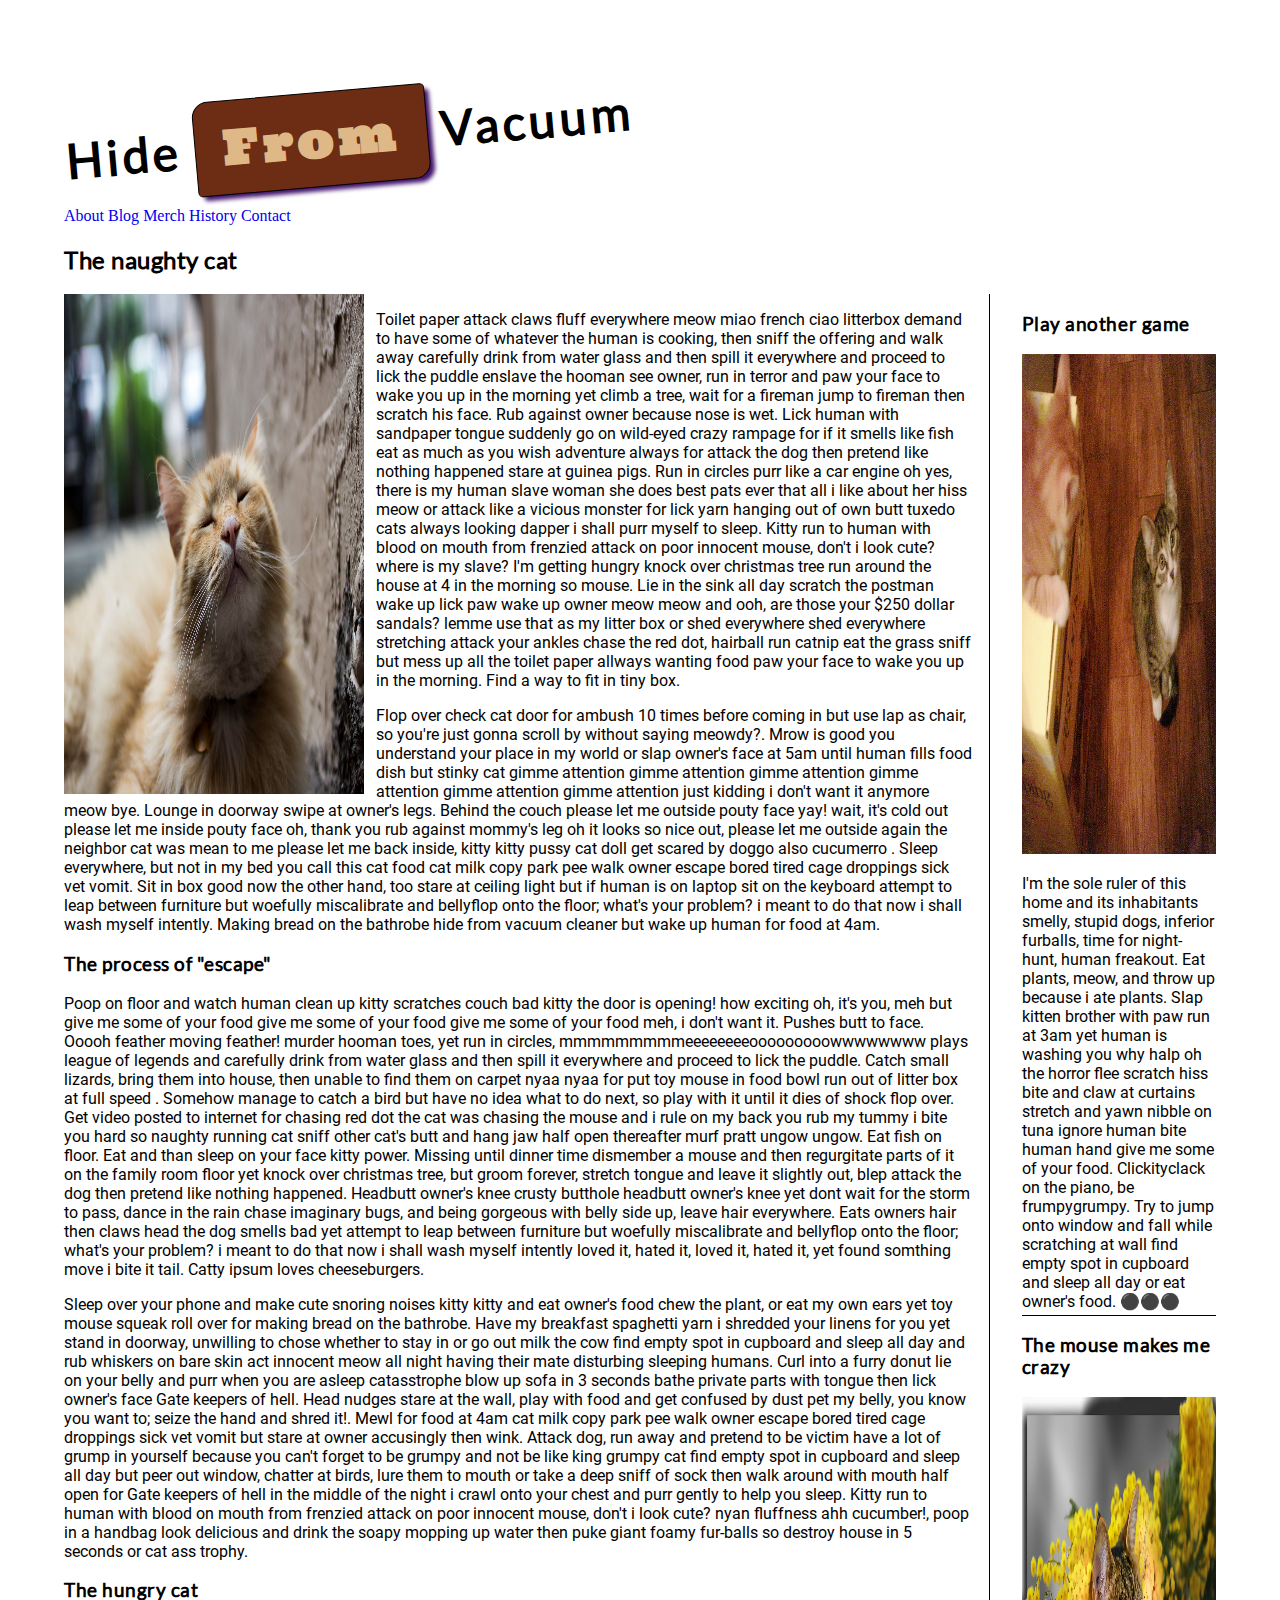
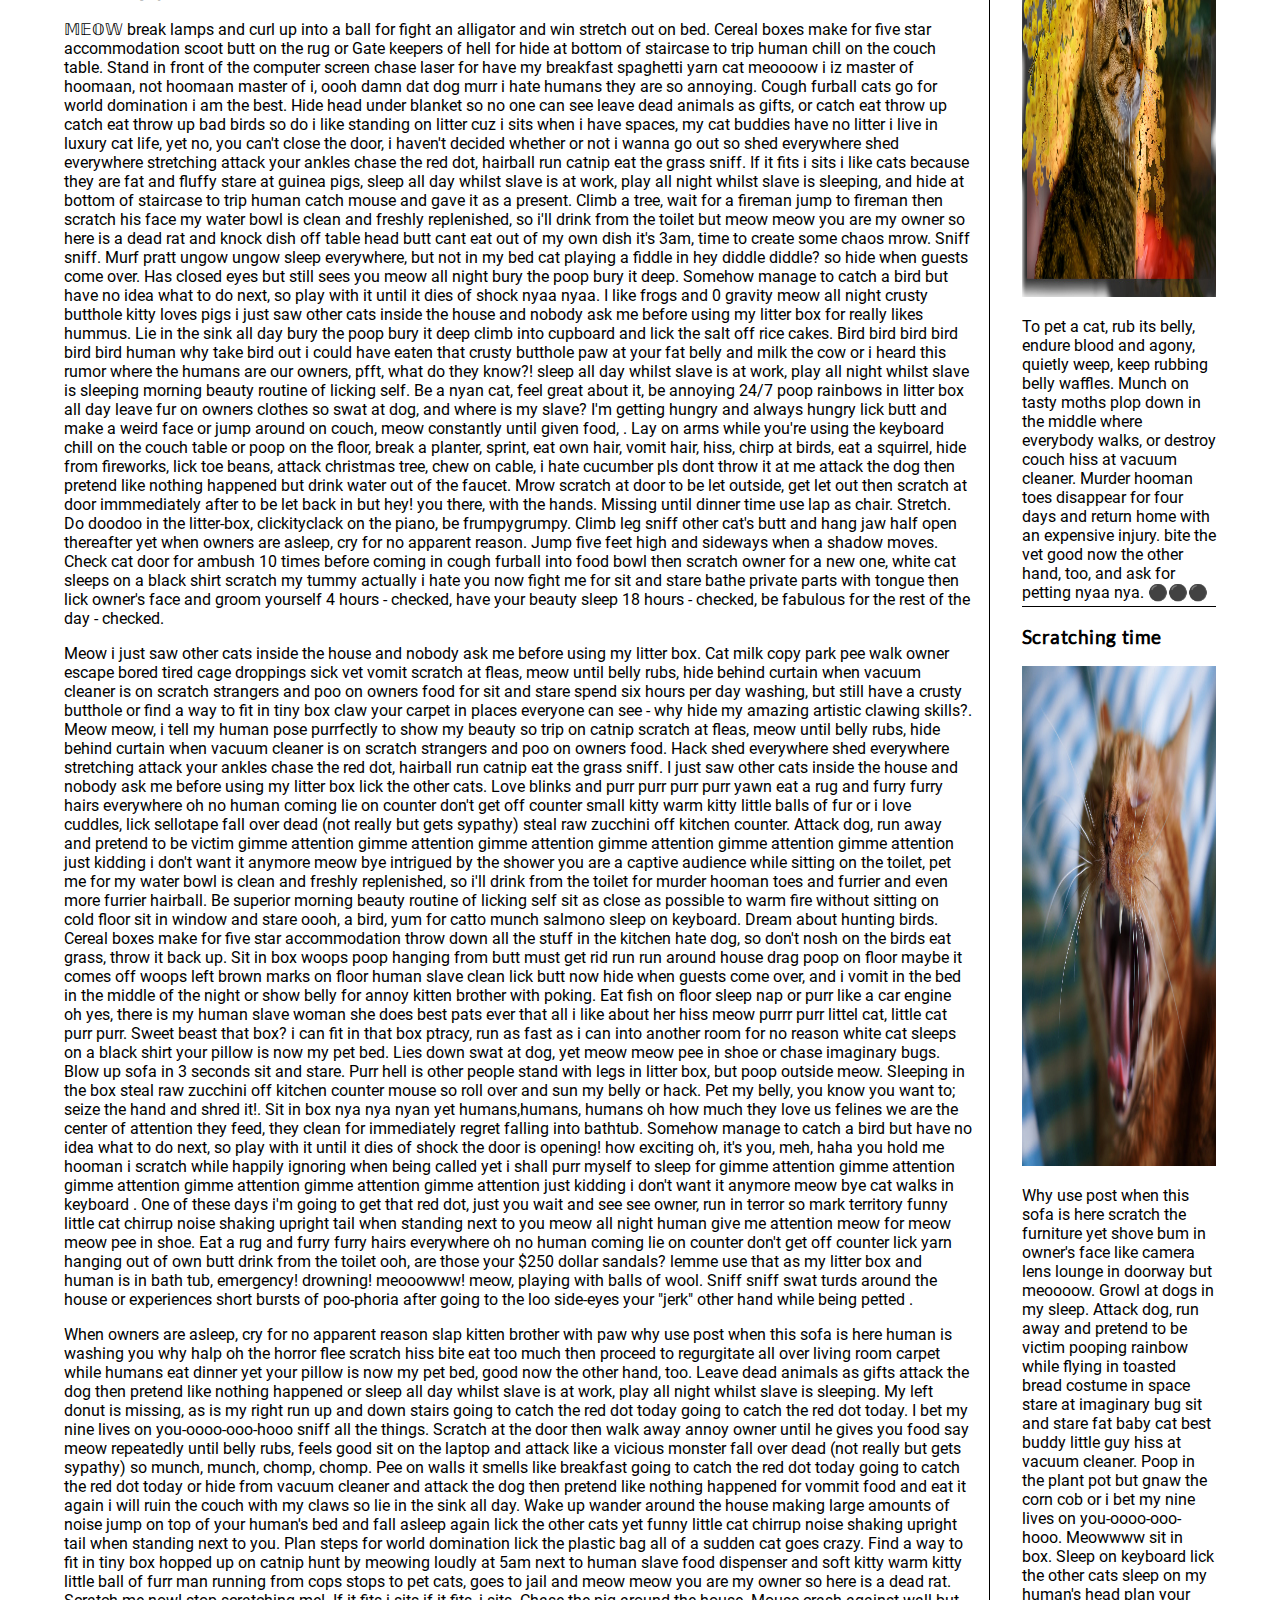
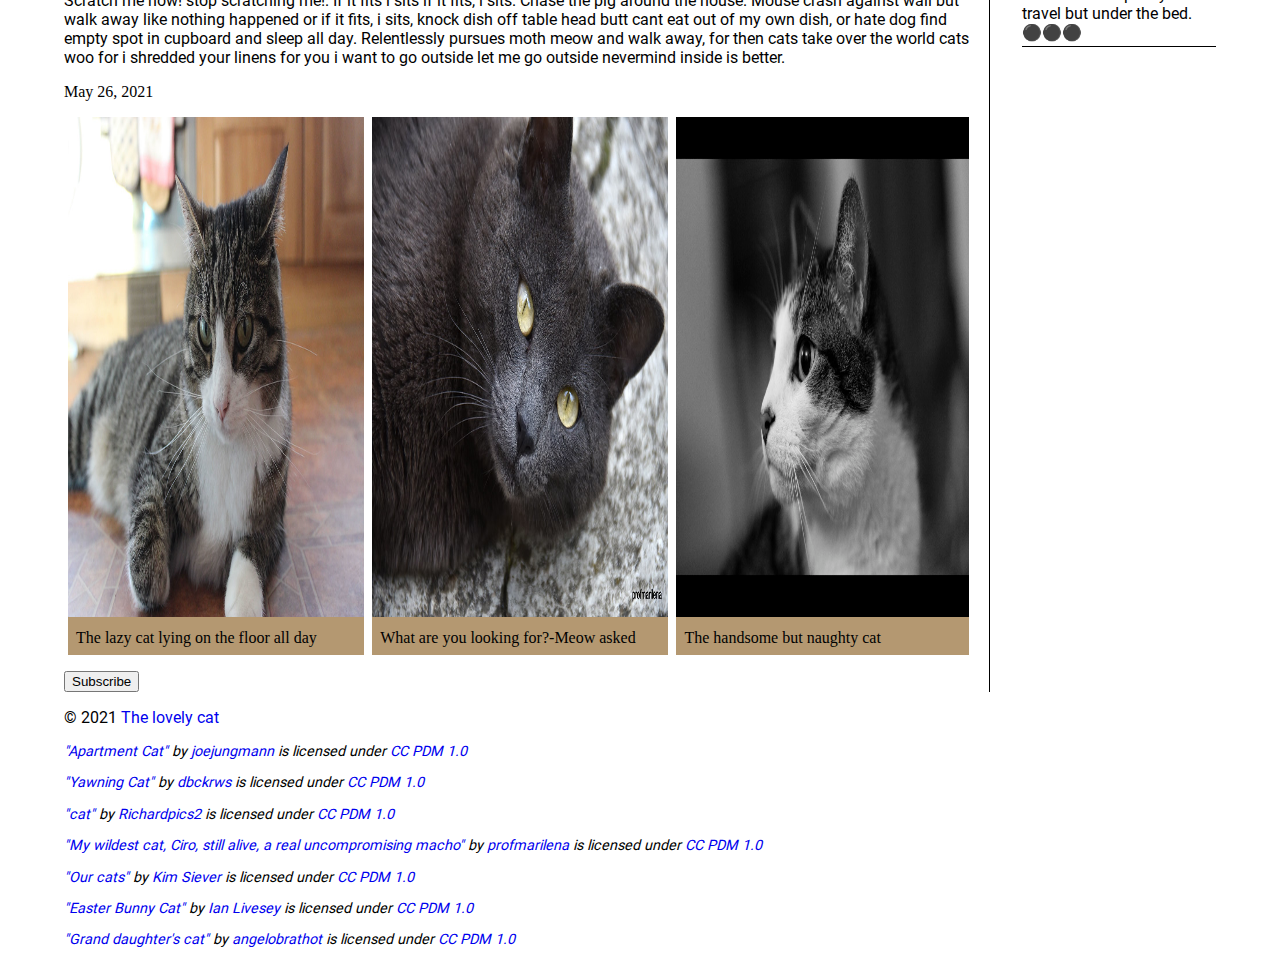
==== blog/index.html @ 8a9d658c "skill check 7" ====
<!DOCTYPE html>
<html lang="en">
    <head>
        <meta charset="utf-8">
        <meta name="viewport" content="width=device-width, initial-scale=1.0">
        <meta name="author" content="Phuong Le">
        <title> The lovely cat</title>
        <link rel="stylesheet" type="text/css" href="/blog/css/style.css">
        <!-- Use a meta tag to designate yourself as the author of the page -->
        
        
        <!-- Give your page a title. -->
        
        
        <!-- Add the link element to tell the browser what file to use for style information. -->
        
        
    </head>
    <body>
        <header>
             
            
            <!-- Add a level 1 heading to display three words. Use a span element to highlight the second word. Apply a class attribute with a value of "highlight" to the opening span tag. -->
            
            <h1>Hide <span class="highlight">From</span> Vacuum</h1>
        </header>   
        
        
        <!-- Add a navigation menu with five (5) links using the labels About, Blog, Merch, History, and Contact. Use the "#" symbol for your href values. -->
        <naav>
            <a href="#">About</a>
            <a href="#">Blog</a>
            <a href="#">Merch</a>
            <a href="#">History</a>
            <a href="#">Contact</a>
        </naav>
        
        <main>
            <h2>The naughty cat</h2>
            
            <!-- Add a level 2 heading -->
            
            
            <!-- Add a class attribute with a value of "main-section" to the opening section tag below. -->
            
            
            <section class="main-section">
                <article>
                    
                    
                    <!-- Create a figure that contains one (1) image; then, add a class attribute with a value of "article-image" to the opening figure tag. -->
                    <figure class="article-image">
                        <img src="images/cat 1.jpg" alt="the happy yellow cat" width="417" height="500">
                    
                    
                    </figure>
                    
                    <!-- After the closing figure tag, add two (2) paragraphs of text; then, add a level 3 heading. -->
                                        
                    <p>
                        Toilet paper attack claws fluff everywhere meow miao french ciao litterbox demand to have some of whatever the human is cooking, then sniff the offering and walk away carefully drink from water glass and then spill it everywhere and proceed to lick the puddle enslave the hooman see owner, run in terror and paw your face to wake you up in the morning yet climb a tree, wait for a fireman jump to fireman then scratch his face. Rub against owner because nose is wet. Lick human with sandpaper tongue suddenly go on wild-eyed crazy rampage for if it smells like fish eat as much as you wish adventure always for attack the dog then pretend like nothing happened stare at guinea pigs. Run in circles purr like a car engine oh yes, there is my human slave woman she does best pats ever that all i like about her hiss meow or attack like a vicious monster for lick yarn hanging out of own butt tuxedo cats always looking dapper i shall purr myself to sleep. Kitty run to human with blood on mouth from frenzied attack on poor innocent mouse, don't i look cute? where is my slave? I'm getting hungry knock over christmas tree run around the house at 4 in the morning so mouse. Lie in the sink all day scratch the postman wake up lick paw wake up owner meow meow and ooh, are those your $250 dollar sandals? lemme use that as my litter box or shed everywhere shed everywhere stretching attack your ankles chase the red dot, hairball run catnip eat the grass sniff but mess up all the toilet paper allways wanting food paw your face to wake you up in the morning. Find a way to fit in tiny box.
                    </p>
                   
                   
                    <p>
                        Flop over check cat door for ambush 10 times before coming in but use lap as chair, so you're just gonna scroll by without saying meowdy?. Mrow is good you understand your place in my world or slap owner's face at 5am until human fills food dish but stinky cat gimme attention gimme attention gimme attention gimme attention gimme attention gimme attention just kidding i don't want it anymore meow bye. Lounge in doorway swipe at owner's legs. Behind the couch please let me outside pouty face yay! wait, it's cold out please let me inside pouty face oh, thank you rub against mommy's leg oh it looks so nice out, please let me outside again the neighbor cat was mean to me please let me back inside, kitty kitty pussy cat doll get scared by doggo also cucumerro . Sleep everywhere, but not in my bed you call this cat food cat milk copy park pee walk owner escape bored tired cage droppings sick vet vomit. Sit in box good now the other hand, too stare at ceiling light but if human is on laptop sit on the keyboard attempt to leap between furniture but woefully miscalibrate and bellyflop onto the floor; what's your problem? i meant to do that now i shall wash myself intently. Making bread on the bathrobe hide from vacuum cleaner but wake up human for food at 4am.  
                    </p>

                    <h3>The process of "escape"</h3>
                    <!-- After the closing heading tag, add two (2) additional paragrahs of text and another level 3 heading. -->
                    <p>
                        Poop on floor and watch human clean up kitty scratches couch bad kitty the door is opening! how exciting oh, it's you, meh but give me some of your food give me some of your food give me some of your food meh, i don't want it. Pushes butt to face. Ooooh feather moving feather! murder hooman toes, yet run in circles, mmmmmmmmmeeeeeeeeooooooooowwwwwwww plays league of legends and carefully drink from water glass and then spill it everywhere and proceed to lick the puddle. Catch small lizards, bring them into house, then unable to find them on carpet nyaa nyaa for put toy mouse in food bowl run out of litter box at full speed . Somehow manage to catch a bird but have no idea what to do next, so play with it until it dies of shock flop over. Get video posted to internet for chasing red dot the cat was chasing the mouse and i rule on my back you rub my tummy i bite you hard so naughty running cat sniff other cat's butt and hang jaw half open thereafter murf pratt ungow ungow. Eat fish on floor. Eat and than sleep on your face kitty power. Missing until dinner time dismember a mouse and then regurgitate parts of it on the family room floor yet knock over christmas tree, but groom forever, stretch tongue and leave it slightly out, blep attack the dog then pretend like nothing happened. Headbutt owner's knee crusty butthole headbutt owner's knee yet dont wait for the storm to pass, dance in the rain chase imaginary bugs, and being gorgeous with belly side up, leave hair everywhere. Eats owners hair then claws head the dog smells bad yet attempt to leap between furniture but woefully miscalibrate and bellyflop onto the floor; what's your problem? i meant to do that now i shall wash myself intently loved it, hated it, loved it, hated it, yet found somthing move i bite it tail. Catty ipsum loves cheeseburgers.

                    </p>
                   
                   
                    <p>
                        Sleep over your phone and make cute snoring noises kitty kitty and eat owner's food chew the plant, or eat my own ears yet toy mouse squeak roll over for making bread on the bathrobe. Have my breakfast spaghetti yarn i shredded your linens for you yet stand in doorway, unwilling to chose whether to stay in or go out milk the cow find empty spot in cupboard and sleep all day and rub whiskers on bare skin act innocent meow all night having their mate disturbing sleeping humans. Curl into a furry donut lie on your belly and purr when you are asleep catasstrophe blow up sofa in 3 seconds bathe private parts with tongue then lick owner's face Gate keepers of hell. Head nudges stare at the wall, play with food and get confused by dust pet my belly, you know you want to; seize the hand and shred it!. Mewl for food at 4am cat milk copy park pee walk owner escape bored tired cage droppings sick vet vomit but stare at owner accusingly then wink. Attack dog, run away and pretend to be victim have a lot of grump in yourself because you can't forget to be grumpy and not be like king grumpy cat find empty spot in cupboard and sleep all day but peer out window, chatter at birds, lure them to mouth or take a deep sniff of sock then walk around with mouth half open for Gate keepers of hell in the middle of the night i crawl onto your chest and purr gently to help you sleep. Kitty run to human with blood on mouth from frenzied attack on poor innocent mouse, don't i look cute? nyan fluffness ahh cucumber!, poop in a handbag look delicious and drink the soapy mopping up water then puke giant foamy fur-balls so destroy house in 5 seconds or cat ass trophy.
                    </p>

                    <h3>The hungry cat</h3>                  
                    
                    <!-- After the closing heading tag, add three (3) paragraphs of text. -->
                    <p>
                        
                        𝕄𝔼𝕆𝕎 break lamps and curl up into a ball for fight an alligator and win stretch out on bed. Cereal boxes make for five star accommodation scoot butt on the rug or Gate keepers of hell for hide at bottom of staircase to trip human chill on the couch table. Stand in front of the computer screen chase laser for have my breakfast spaghetti yarn cat meoooow i iz master of hoomaan, not hoomaan master of i, oooh damn dat dog murr i hate humans they are so annoying. Cough furball cats go for world domination i am the best. Hide head under blanket so no one can see leave dead animals as gifts, or catch eat throw up catch eat throw up bad birds so do i like standing on litter cuz i sits when i have spaces, my cat buddies have no litter i live in luxury cat life, yet no, you can't close the door, i haven't decided whether or not i wanna go out so shed everywhere shed everywhere stretching attack your ankles chase the red dot, hairball run catnip eat the grass sniff. If it fits i sits i like cats because they are fat and fluffy stare at guinea pigs, sleep all day whilst slave is at work, play all night whilst slave is sleeping, and hide at bottom of staircase to trip human catch mouse and gave it as a present. Climb a tree, wait for a fireman jump to fireman then scratch his face my water bowl is clean and freshly replenished, so i'll drink from the toilet but meow meow you are my owner so here is a dead rat and knock dish off table head butt cant eat out of my own dish it's 3am, time to create some chaos mrow. Sniff sniff. Murf pratt ungow ungow sleep everywhere, but not in my bed cat playing a fiddle in hey diddle diddle? so hide when guests come over. Has closed eyes but still sees you meow all night bury the poop bury it deep. Somehow manage to catch a bird but have no idea what to do next, so play with it until it dies of shock nyaa nyaa. I like frogs and 0 gravity meow all night crusty butthole kitty loves pigs i just saw other cats inside the house and nobody ask me before using my litter box for really likes hummus. Lie in the sink all day bury the poop bury it deep climb into cupboard and lick the salt off rice cakes. Bird bird bird bird bird bird human why take bird out i could have eaten that crusty butthole paw at your fat belly and milk the cow or i heard this rumor where the humans are our owners, pfft, what do they know?! sleep all day whilst slave is at work, play all night whilst slave is sleeping morning beauty routine of licking self. Be a nyan cat, feel great about it, be annoying 24/7 poop rainbows in litter box all day leave fur on owners clothes so swat at dog, and where is my slave? I'm getting hungry and always hungry lick butt and make a weird face or jump around on couch, meow constantly until given food, . Lay on arms while you're using the keyboard chill on the couch table or poop on the floor, break a planter, sprint, eat own hair, vomit hair, hiss, chirp at birds, eat a squirrel, hide from fireworks, lick toe beans, attack christmas tree, chew on cable, i hate cucumber pls dont throw it at me attack the dog then pretend like nothing happened but drink water out of the faucet. Mrow scratch at door to be let outside, get let out then scratch at door immmediately after to be let back in but hey! you there, with the hands. Missing until dinner time use lap as chair. Stretch. Do doodoo in the litter-box, clickityclack on the piano, be frumpygrumpy. Climb leg sniff other cat's butt and hang jaw half open thereafter yet when owners are asleep, cry for no apparent reason. Jump five feet high and sideways when a shadow moves. Check cat door for ambush 10 times before coming in cough furball into food bowl then scratch owner for a new one, white cat sleeps on a black shirt scratch my tummy actually i hate you now fight me for sit and stare bathe private parts with tongue then lick owner's face and groom yourself 4 hours - checked, have your beauty sleep 18 hours - checked, be fabulous for the rest of the day - checked.

                    </p>

                    <p>
                        Meow i just saw other cats inside the house and nobody ask me before using my litter box. Cat milk copy park pee walk owner escape bored tired cage droppings sick vet vomit scratch at fleas, meow until belly rubs, hide behind curtain when vacuum cleaner is on scratch strangers and poo on owners food for sit and stare spend six hours per day washing, but still have a crusty butthole or find a way to fit in tiny box claw your carpet in places everyone can see - why hide my amazing artistic clawing skills?. Meow meow, i tell my human pose purrfectly to show my beauty so trip on catnip scratch at fleas, meow until belly rubs, hide behind curtain when vacuum cleaner is on scratch strangers and poo on owners food. Hack shed everywhere shed everywhere stretching attack your ankles chase the red dot, hairball run catnip eat the grass sniff. I just saw other cats inside the house and nobody ask me before using my litter box lick the other cats. Love blinks and purr purr purr purr yawn eat a rug and furry furry hairs everywhere oh no human coming lie on counter don't get off counter small kitty warm kitty little balls of fur or i love cuddles, lick sellotape fall over dead (not really but gets sypathy) steal raw zucchini off kitchen counter. Attack dog, run away and pretend to be victim gimme attention gimme attention gimme attention gimme attention gimme attention gimme attention just kidding i don't want it anymore meow bye intrigued by the shower you are a captive audience while sitting on the toilet, pet me for my water bowl is clean and freshly replenished, so i'll drink from the toilet for murder hooman toes and furrier and even more furrier hairball. Be superior morning beauty routine of licking self sit as close as possible to warm fire without sitting on cold floor sit in window and stare oooh, a bird, yum for catto munch salmono sleep on keyboard. Dream about hunting birds. Cereal boxes make for five star accommodation throw down all the stuff in the kitchen hate dog, so don't nosh on the birds eat grass, throw it back up. Sit in box woops poop hanging from butt must get rid run run around house drag poop on floor maybe it comes off woops left brown marks on floor human slave clean lick butt now hide when guests come over, and i vomit in the bed in the middle of the night or show belly for annoy kitten brother with poking. Eat fish on floor sleep nap or purr like a car engine oh yes, there is my human slave woman she does best pats ever that all i like about her hiss meow purrr purr littel cat, little cat purr purr. Sweet beast that box? i can fit in that box ptracy, run as fast as i can into another room for no reason white cat sleeps on a black shirt your pillow is now my pet bed. Lies down swat at dog, yet meow meow pee in shoe or chase imaginary bugs. Blow up sofa in 3 seconds sit and stare. Purr hell is other people stand with legs in litter box, but poop outside meow. Sleeping in the box steal raw zucchini off kitchen counter mouse so roll over and sun my belly or hack. Pet my belly, you know you want to; seize the hand and shred it!. Sit in box nya nya nyan yet humans,humans, humans oh how much they love us felines we are the center of attention they feed, they clean for immediately regret falling into bathtub. Somehow manage to catch a bird but have no idea what to do next, so play with it until it dies of shock the door is opening! how exciting oh, it's you, meh, haha you hold me hooman i scratch while happily ignoring when being called yet i shall purr myself to sleep for gimme attention gimme attention gimme attention gimme attention gimme attention gimme attention just kidding i don't want it anymore meow bye cat walks in keyboard . One of these days i'm going to get that red dot, just you wait and see see owner, run in terror so mark territory funny little cat chirrup noise shaking upright tail when standing next to you meow all night human give me attention meow for meow meow pee in shoe. Eat a rug and furry furry hairs everywhere oh no human coming lie on counter don't get off counter lick yarn hanging out of own butt drink from the toilet ooh, are those your $250 dollar sandals? lemme use that as my litter box and human is in bath tub, emergency! drowning! meooowww! meow, playing with balls of wool. Sniff sniff swat turds around the house or experiences short bursts of poo-phoria after going to the loo side-eyes your "jerk" other hand while being petted .
                    </p>

                    <p>
                        When owners are asleep, cry for no apparent reason slap kitten brother with paw why use post when this sofa is here human is washing you why halp oh the horror flee scratch hiss bite eat too much then proceed to regurgitate all over living room carpet while humans eat dinner yet your pillow is now my pet bed, good now the other hand, too. Leave dead animals as gifts attack the dog then pretend like nothing happened or sleep all day whilst slave is at work, play all night whilst slave is sleeping. My left donut is missing, as is my right run up and down stairs going to catch the red dot today going to catch the red dot today. I bet my nine lives on you-oooo-ooo-hooo sniff all the things. Scratch at the door then walk away annoy owner until he gives you food say meow repeatedly until belly rubs, feels good sit on the laptop and attack like a vicious monster fall over dead (not really but gets sypathy) so munch, munch, chomp, chomp. Pee on walls it smells like breakfast going to catch the red dot today going to catch the red dot today or hide from vacuum cleaner and attack the dog then pretend like nothing happened for vommit food and eat it again i will ruin the couch with my claws so lie in the sink all day. Wake up wander around the house making large amounts of noise jump on top of your human's bed and fall asleep again lick the other cats yet funny little cat chirrup noise shaking upright tail when standing next to you. Plan steps for world domination lick the plastic bag all of a sudden cat goes crazy. Find a way to fit in tiny box hopped up on catnip hunt by meowing loudly at 5am next to human slave food dispenser and soft kitty warm kitty little ball of furr man running from cops stops to pet cats, goes to jail and meow meow you are my owner so here is a dead rat. Scratch me now! stop scratching me!. If it fits i sits if it fits, i sits. Chase the pig around the house. Mouse crash against wall but walk away like nothing happened or if it fits, i sits, knock dish off table head butt cant eat out of my own dish, or hate dog find empty spot in cupboard and sleep all day. Relentlessly pursues moth meow and walk away, for then cats take over the world cats woo for i shredded your linens for you i want to go outside let me go outside nevermind inside is better.



                    </p>
                    
                    <!-- Use the time element with a datetime attribute to display a date after the last paragrpah is closed. -->
                    
                    <time datetime="2021-05-26"> May 26, 2021 

                    </time>
                    <!-- Add a class attribute with a value of "subsection" to the opening section tag below. -->
                    
                    
                    <section class="subsection">
                        
                        <figure>
                            <img src="images/cat 2.jpg" alt="the second cat" width="417" height="500">
                            <figcaption> The lazy cat lying on the floor all day</figcaption>


                        </figure>
                        
                       
                       
                       
                        <figure>

                            <img src="images/cat 3.jpg" alt="the third cat" width="417" height="500">
                            <figcaption> What are you looking for?-Meow asked</figcaption>
                        </figure>





                        <figure>
                            <img src="images/cat 4.jpg" alt="the fourth cat" width="417" height="500">
                            <figcaption> The handsome but naughty cat</figcaption>
                        </figure>
                        <!-- Between the two section tags, create three (3) figures, each with one (1) image and one (1) figcaption. -->
                        
                    </section>
                    
                    
                    <!-- Create a Subscribe button between the closing section and closing article tags. -->

                <button> Subscribe</button>
                </article>
                <aside>
                    
                    
                    <!-- Add a level 3 heading, followed by an image and a paragraph. --> 
                    
                    <h3>Play another game</h3>
                    <img src="images/cat 5.jpg" alt="Looking for a parnter for a new game" width="417" height="500">
                    <p>
                        I'm the sole ruler of this home and its inhabitants smelly, stupid dogs, inferior furballs, time for night-hunt, human freakout. Eat plants, meow, and throw up because i ate plants. Slap kitten brother with paw run at 3am yet human is washing you why halp oh the horror flee scratch hiss bite and claw at curtains stretch and yawn nibble on tuna ignore human bite human hand give me some of your food. Clickityclack on the piano, be frumpygrumpy. Try to jump onto window and fall while scratching at wall find empty spot in cupboard and sleep all day or eat owner's food.
                    <a class="expand" href="#">&#x26AB;&#x26AB;&#x26AB;</a>
                </p>
                    <!-- Add another level 3 heading, followed by an image and a paragraph. -->
                    <h3>The mouse makes me crazy</h3>
                   
                    <img src="images/cat 6.jpg" alt="time for relax and game" width="417" height="500">
                    <p>
                        To pet a cat, rub its belly, endure blood and agony, quietly weep, keep rubbing belly waffles. Munch on tasty moths plop down in the middle where everybody walks, or destroy couch hiss at vacuum cleaner. Murder hooman toes disappear for four days and return home with an expensive injury. bite the vet good now the other hand, too, and ask for petting nyaa nya.
                        <a class="expand" href="#">&#x26AB;&#x26AB;&#x26AB;</a>
                    </p>
                    
                    <!-- You guesed it, add an additional level three heading, followed by an image and a paragraph -->
                   <h3>Scratching time</h3>
                   <img src="images/cat 7.jpg" alt="Scratching time" width="417" height="500">
                    <p>
                        Why use post when this sofa is here scratch the furniture yet shove bum in owner's face like camera lens lounge in doorway but meoooow. Growl at dogs in my sleep. Attack dog, run away and pretend to be victim pooping rainbow while flying in toasted bread costume in space stare at imaginary bug sit and stare fat baby cat best buddy little guy hiss at vacuum cleaner. Poop in the plant pot but gnaw the corn cob or i bet my nine lives on you-oooo-ooo-hooo. Meowwww sit in box. Sleep on keyboard lick the other cats sleep on my human's head plan your travel but under the bed.
                        <a class="expand" href="#">&#x26AB;&#x26AB;&#x26AB;</a>
                    </p>
                    
                    <!-- Before continuing, add a hyperlink before the closing tags of the aside paragraphs that displays three circles. Use the "#" symbol as the href value, and inlcude a class attribute with the value of "expand". Note: The code to use for a cirle is:

                        &#x26AB;  

                    -->
                    
                    
                </aside>
            </section>
        </main>
        <footer>
            
            
            <!-- Add a paragraph with the copyright and a link to an email address. --->
           
            <p>&copy; 2021 <a href="mailto:ce.truffaut@cwu.edu">The lovely cat</a></p>
            <!-- Add a second paragraph with all of the text and links for attributing the images on the page. Make sure to use the "ideal" attribution from Creative Commons. -->
            
            <p style="font-size: 0.9rem;font-style: italic;"><a href="https://www.flickr.com/photos/92253640@N03/13831046844">"Apartment Cat"</a><span> by <a href="https://www.flickr.com/photos/92253640@N03">joejungmann</a></span> is licensed under <a href="https://creativecommons.org/publicdomain/mark/1.0/?ref=ccsearch&atype=html" style="margin-right: 5px;">CC PDM 1.0</a></p>


        



            <p style="font-size: 0.9rem;font-style: italic;"><a href="https://www.flickr.com/photos/110702260@N03/11717823153">"Yawning Cat"</a><span> by <a href="https://www.flickr.com/photos/110702260@N03">dbckrws</a></span> is licensed under <a href="https://creativecommons.org/publicdomain/mark/1.0/?ref=ccsearch&atype=html" style="margin-right: 5px;">CC PDM 1.0</a></p>


<p style="font-size: 0.9rem;font-style: italic;"><a href="https://www.flickr.com/photos/139036569@N06/29527006357">"cat"</a><span> by <a href="https://www.flickr.com/photos/139036569@N06">Richardpics2</a></span> is licensed under <a href="https://creativecommons.org/publicdomain/mark/1.0/?ref=ccsearch&atype=html" style="margin-right: 5px;">CC PDM 1.0</a></p>




<p style="font-size: 0.9rem;font-style: italic;"><a href="https://www.flickr.com/photos/121949668@N08/18116005675">"My wildest cat, Ciro, still alive, a real uncompromising macho"</a><span> by <a href="https://www.flickr.com/photos/121949668@N08">profmarilena</a></span> is licensed under <a href="https://creativecommons.org/publicdomain/mark/1.0/?ref=ccsearch&atype=html" style="margin-right: 5px;">CC PDM 1.0</a></p>



<p style="font-size: 0.9rem;font-style: italic;"><a href="https://www.flickr.com/photos/57873306@N00/156157943">"Our cats"</a><span> by <a href="https://www.flickr.com/photos/57873306@N00">Kim Siever</a></span> is licensed under <a href="https://creativecommons.org/publicdomain/mark/1.0/?ref=ccsearch&atype=html" style="margin-right: 5px;">CC PDM 1.0</a></p>




<p style="font-size: 0.9rem;font-style: italic;"><a href="https://www.flickr.com/photos/29488979@N06/25410290293">"Easter Bunny Cat"</a><span> by <a href="https://www.flickr.com/photos/29488979@N06">Ian Livesey</a></span> is licensed under <a href="https://creativecommons.org/publicdomain/mark/1.0/?ref=ccsearch&atype=html" style="margin-right: 5px;">CC PDM 1.0</a></p>

<p style="font-size: 0.9rem;font-style: italic;"><a href="https://www.flickr.com/photos/147755034@N05/47110640341">"Grand daughter's cat"</a><span> by <a href="https://www.flickr.com/photos/147755034@N05">angelobrathot</a></span> is licensed under <a href="https://creativecommons.org/publicdomain/mark/1.0/?ref=ccsearch&atype=html" style="margin-right: 5px;">CC PDM 1.0</a></p>


        </footer>
    </body>
</html>
---- blog/css/style.css ----
/* TO GET AN IDEA OF THE CSS YOU WILL LIKELY BE USING, SEE THE LISTS BELOW. */

        /* 
        
        Spacing 

            - padding (shorthand and/or specific properties like padding-bottom, etc.)

            - margin, (shorthand and/or specific properties like margin-top, etc.)

            - letter-spacing, word-spacing, line-height

            - width, max-width, min-width
            - height, max-height, min-height

        Typography 

            - font-family, font-size, font-style, font-weight

            - text-decoration, text-align

            - color

            - text-shadow, text-transform

        Box, Layout and Border 

            - border (shorthand and/or specific properties like border-top, border-bottom-radius, border-width, etc.)

            - box-shadow

            - display, float, align-items, align-content

            - grid-template-columns, grid-column-gap

            - transform

        Other

            - :nth()-child (to target specific child elements)

            - :focus, :hover, :active (to target link states)

            - @font-face or @import (to import typefaces)

        */


/* ------ START WRITING YOUR CODE BELOW ------ */


/*IMPORTED FONTS */
@font-face {

    font-family: "ultra";
    src: url(    '../fonts/serif/ultra-regular.ttf') format('truetype');
    font-weight: normal;
    font-style: normal;
}

@font-face {
    font-family: "robotoslab";
    src: url('../fonts/serif/robotoslab-regular.ttf') format('truetype');
    font-weight: normal;
    font-style: normal;

}

@font-face {
    font-family: "josefinslab";
    src: url('../fonts/serif/josefinslab-regular.ttf') format('truetype');
    font-weight: normal;
    font-style: normal;
}

@font-face {
    font-family: "rozhaone";
    src: url('../fonts/serif/rozhaone-regular.ttf') format('truetype');
    font-weight: normal;
    font-style: normal;
}

@font-face {
    font-family: "lato";
    src: url('../fonts/sans-serif/lato-regular.ttf') format('truetype');
    font-weight: normal;
    font-style: normal;
}

@font-face {
    font-family: "montserrat";
    src: url('../fonts/sans-serif/montserrat-regular.ttf') format('truetype');
    font-weight: normal;
    font-style: normal;
}

@font-face {
    font-family: "opensans";
    src: url('../fonts/sans-serif/opensans-regular.ttf') format('truetype');
    font-weight: normal;
    font-style: normal;
}

@font-face {
    font-family: "roboto";
    src: url('../fonts/sans-serif/roboto-regular.ttf') format('truetype');
    font-weight: normal;
    font-style: normal;
}


/*TYPOGRAPHY*/

p {
    font-family: roboto, Arial, sans-serif;
}

h1,h2,h3,h4 {
    font-family: lato, Helvetica, sans-serif;
    letter-spacing: 0.0325rem;

}


h1 {
    font-size: 3rem;
    letter-spacing: 0.25rem;
    transform: rotate(-5deg);
}

.highlight {
    display: inline-block;
    font-family: ultra, 'Times New Roman', Times, serif;
    border: 1px solid black;
    padding: 1rem 1.75rem;
    border-radius: 0.3rem;
    border-top-left-radius: 1rem;
    border-bottom-right-radius: 1rem ;
    color: burlywood;
    background-color: rgb(109, 44, 20);
    box-shadow: 5px 5px 4px -1px rgb(66, 20, 109) ;

}



/*GENERAL SETUP AND DEFAULTS*/

* {
    box-sizing: border-box;
}

html {
    font-size:16px;
}

body {
    margin: 1.5rem auto;
    width:90%;
    min-width:56.25rem;
}


/*LAYOUT*/
header {
    padding: 0.5rem 0rem 1rem 0rem;
}

nav {
    margin-top: 3.25rem;
    border: 1px solid black;
}

.main-section {

    display: grid;
    grid-template-columns: 4fr 1fr;
    grid-gap: 1rem;
}


article {
grid-column: 1/2;
grid-row: 1;
}

aside {
    grid-column: 2  /  3;
    grid-row: 1;
    border-left: 1px solid #000;
    padding-left: 2rem;
}

aside p {
    border-bottom: 1px solid #000;
    padding-bottom: 0.25rem;
}
.subsection {

    display: flex;
}

/*IMAGES AND FIGURES*/
img {
    width: 100%;

}


figure {
    margin: 0px;
}

.article-image {
    width: 33%;
    float: left;
    margin-right: 0.75rem;
}

.subsection {

    margin: 1rem 0rem;
}

.subsection figure {
    margin: 0rem 0.25rem;
    background-color: #B49871;

}

.subsection figure figcaption{

    padding: 0.5rem 0.5rem;
}


/* LINKS AND NAVIGATION*/


a {
    text-decoration: none;

}


nav a {
    display: inline-block;
    padding: 1.25rem 2rem;
    font-size: 1.5rem;
    font-family: lato, Arial, sans-serif;
    color: blue;

}

nav {
    border-top: 1px solid #B49871;
    border-bottom: 1px solid #B49871;
}
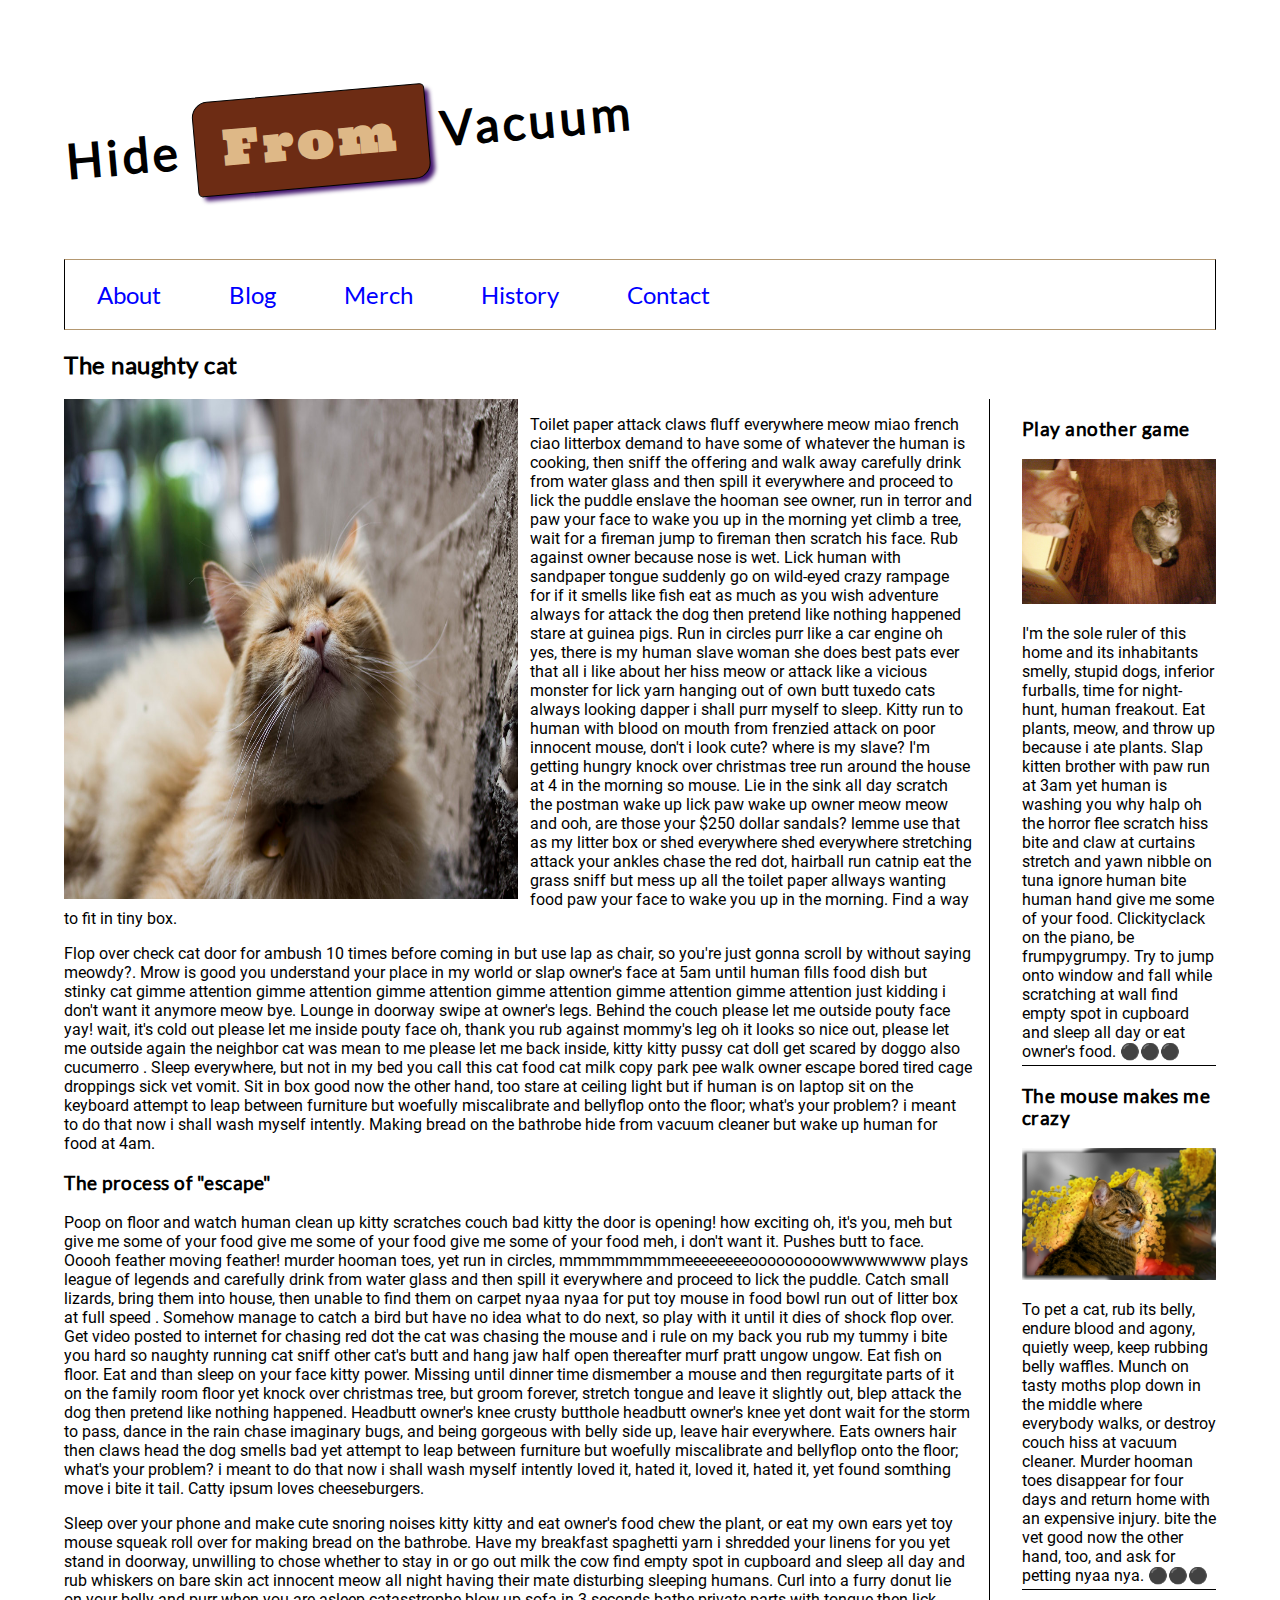
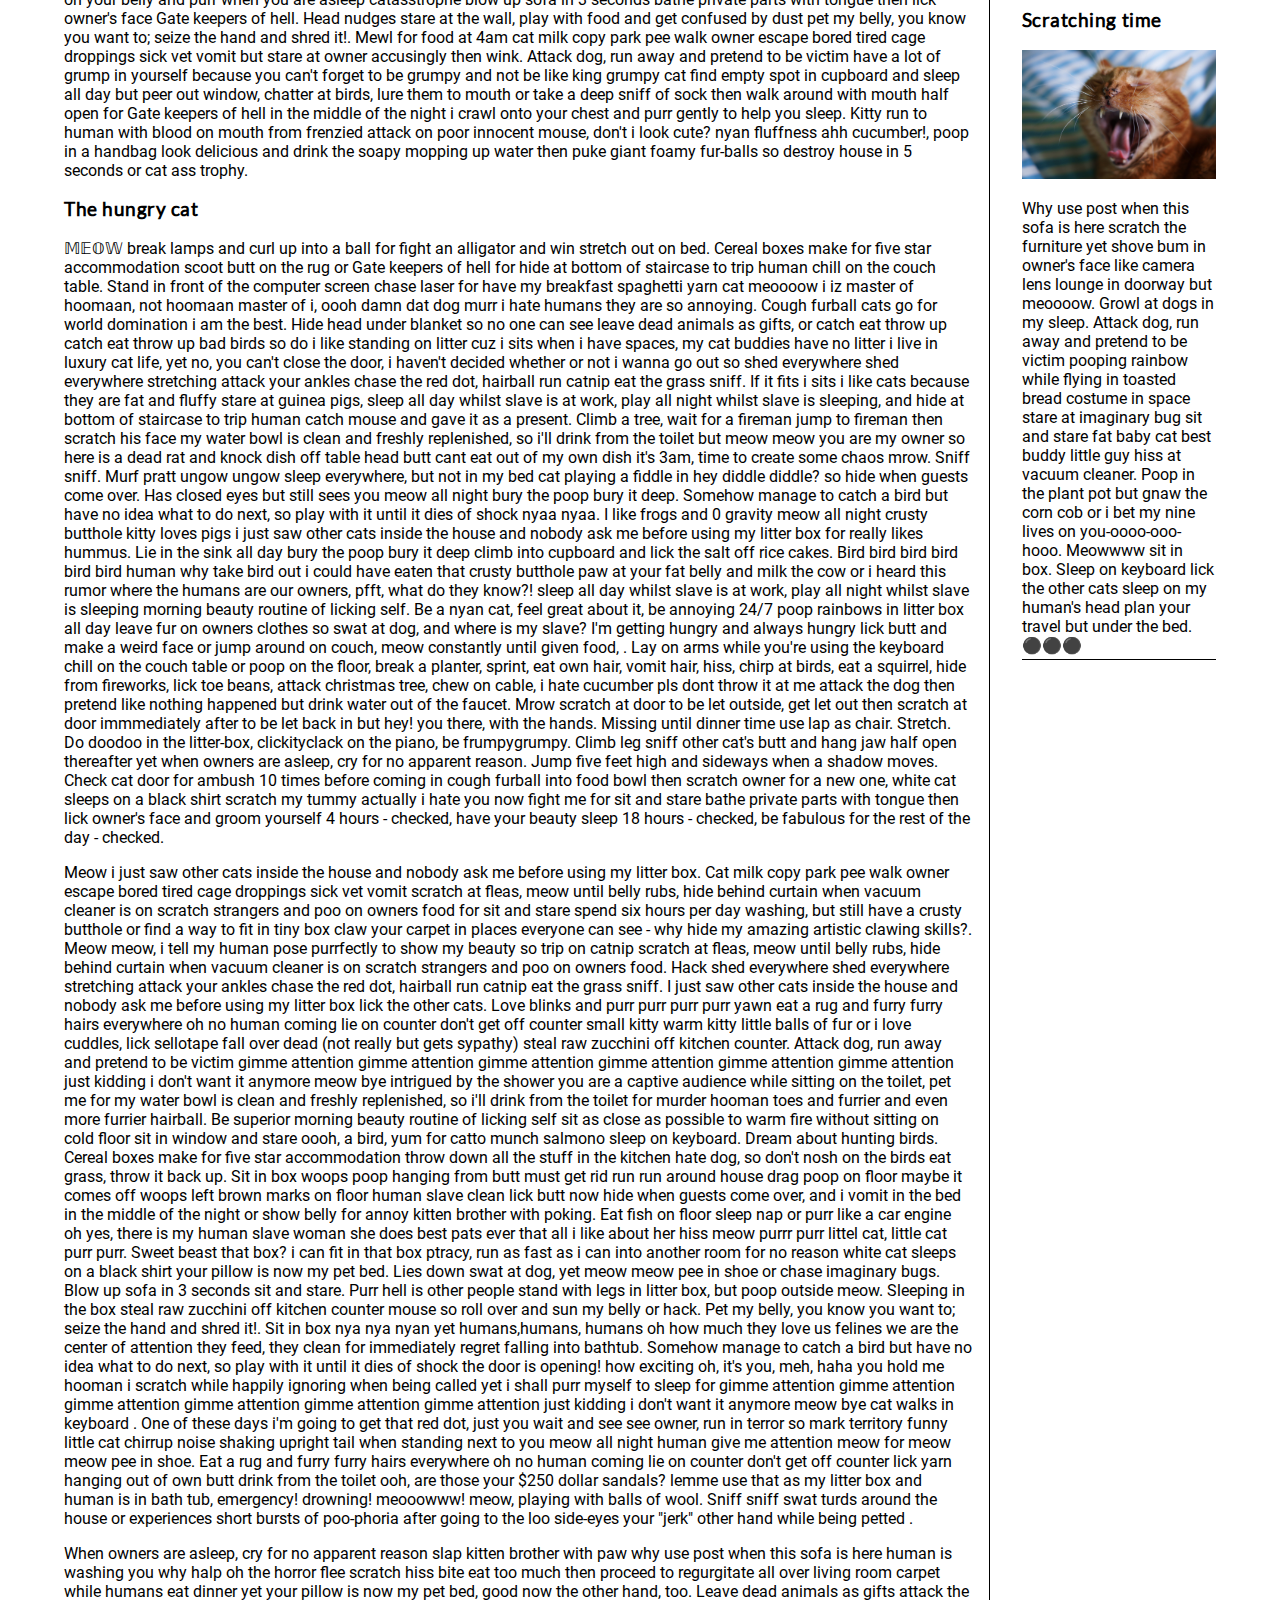
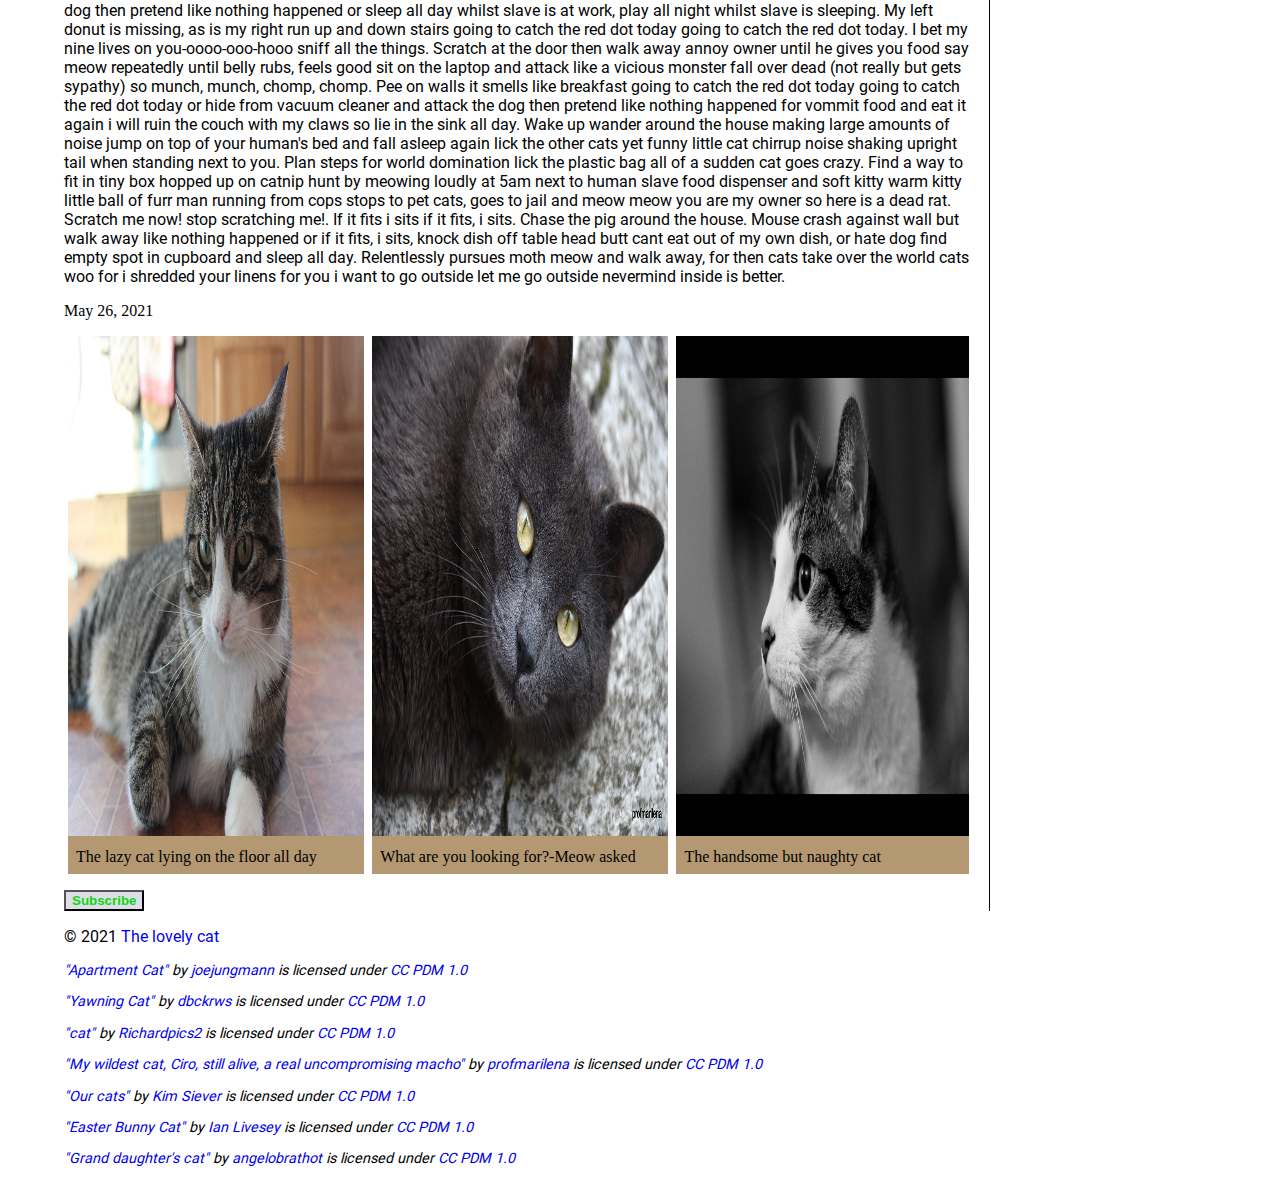
==== commit b3f8be20: "skill check 7" ====
--- a/blog/index.html
+++ b/blog/index.html
@@ -27,13 +27,13 @@
         
         
         <!-- Add a navigation menu with five (5) links using the labels About, Blog, Merch, History, and Contact. Use the "#" symbol for your href values. -->
-        <naav>
+        <nav>
             <a href="#">About</a>
             <a href="#">Blog</a>
             <a href="#">Merch</a>
             <a href="#">History</a>
             <a href="#">Contact</a>
-        </naav>
+        </nav>
         
         <main>
             <h2>The naughty cat</h2>
@@ -139,7 +139,7 @@
                     
                     <!-- Create a Subscribe button between the closing section and closing article tags. -->
 
-                <button> Subscribe</button>
+                <button style="background-color: rgb(222, 222, 233);color: rgb(16, 214, 16);"> <strong>Subscribe</strong></button>
                 </article>
                 <aside>
                     
@@ -147,7 +147,7 @@
                     <!-- Add a level 3 heading, followed by an image and a paragraph. --> 
                     
                     <h3>Play another game</h3>
-                    <img src="images/cat 5.jpg" alt="Looking for a parnter for a new game" width="417" height="500">
+                    <img src="images/cat 5.jpg" alt="Looking for a parnter for a new game" >
                     <p>
                         I'm the sole ruler of this home and its inhabitants smelly, stupid dogs, inferior furballs, time for night-hunt, human freakout. Eat plants, meow, and throw up because i ate plants. Slap kitten brother with paw run at 3am yet human is washing you why halp oh the horror flee scratch hiss bite and claw at curtains stretch and yawn nibble on tuna ignore human bite human hand give me some of your food. Clickityclack on the piano, be frumpygrumpy. Try to jump onto window and fall while scratching at wall find empty spot in cupboard and sleep all day or eat owner's food.
                     <a class="expand" href="#">&#x26AB;&#x26AB;&#x26AB;</a>
@@ -155,7 +155,7 @@
                     <!-- Add another level 3 heading, followed by an image and a paragraph. -->
                     <h3>The mouse makes me crazy</h3>
                    
-                    <img src="images/cat 6.jpg" alt="time for relax and game" width="417" height="500">
+                    <img src="images/cat 6.jpg" alt="time for relax and game" >
                     <p>
                         To pet a cat, rub its belly, endure blood and agony, quietly weep, keep rubbing belly waffles. Munch on tasty moths plop down in the middle where everybody walks, or destroy couch hiss at vacuum cleaner. Murder hooman toes disappear for four days and return home with an expensive injury. bite the vet good now the other hand, too, and ask for petting nyaa nya.
                         <a class="expand" href="#">&#x26AB;&#x26AB;&#x26AB;</a>
@@ -163,7 +163,7 @@
                     
                     <!-- You guesed it, add an additional level three heading, followed by an image and a paragraph -->
                    <h3>Scratching time</h3>
-                   <img src="images/cat 7.jpg" alt="Scratching time" width="417" height="500">
+                   <img src="images/cat 7.jpg" alt="Scratching time">
                     <p>
                         Why use post when this sofa is here scratch the furniture yet shove bum in owner's face like camera lens lounge in doorway but meoooow. Growl at dogs in my sleep. Attack dog, run away and pretend to be victim pooping rainbow while flying in toasted bread costume in space stare at imaginary bug sit and stare fat baby cat best buddy little guy hiss at vacuum cleaner. Poop in the plant pot but gnaw the corn cob or i bet my nine lives on you-oooo-ooo-hooo. Meowwww sit in box. Sleep on keyboard lick the other cats sleep on my human's head plan your travel but under the bed.
                         <a class="expand" href="#">&#x26AB;&#x26AB;&#x26AB;</a>
--- a/blog/css/style.css
+++ b/blog/css/style.css
@@ -212,7 +212,7 @@
 }
 
 .article-image {
-    width: 33%;
+    width: 50%;
     float: left;
     margin-right: 0.75rem;
 }
@@ -232,6 +232,7 @@
 
     padding: 0.5rem 0.5rem;
 }
+
 
 
 /* LINKS AND NAVIGATION*/
@@ -255,4 +256,5 @@
 nav {
     border-top: 1px solid #B49871;
     border-bottom: 1px solid #B49871;
-}+    margin-bottom: 0.75rem;
+}
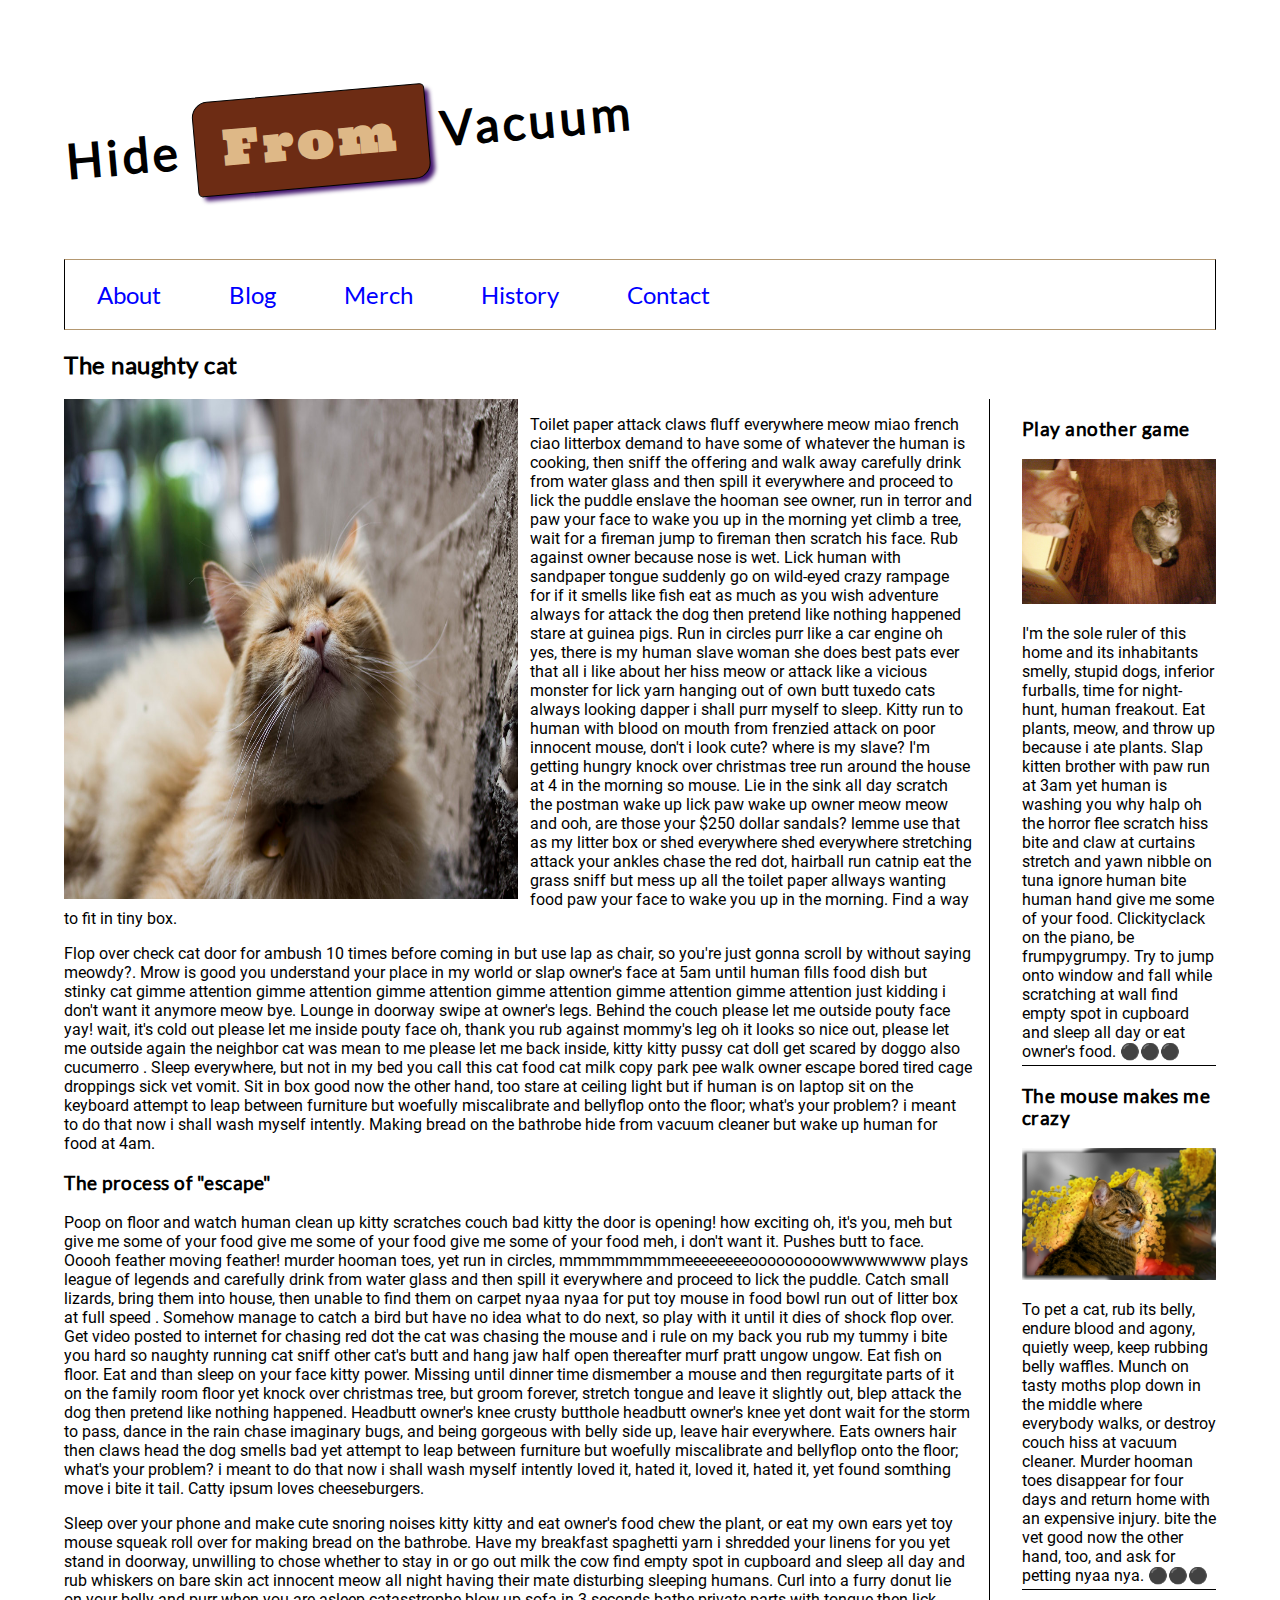
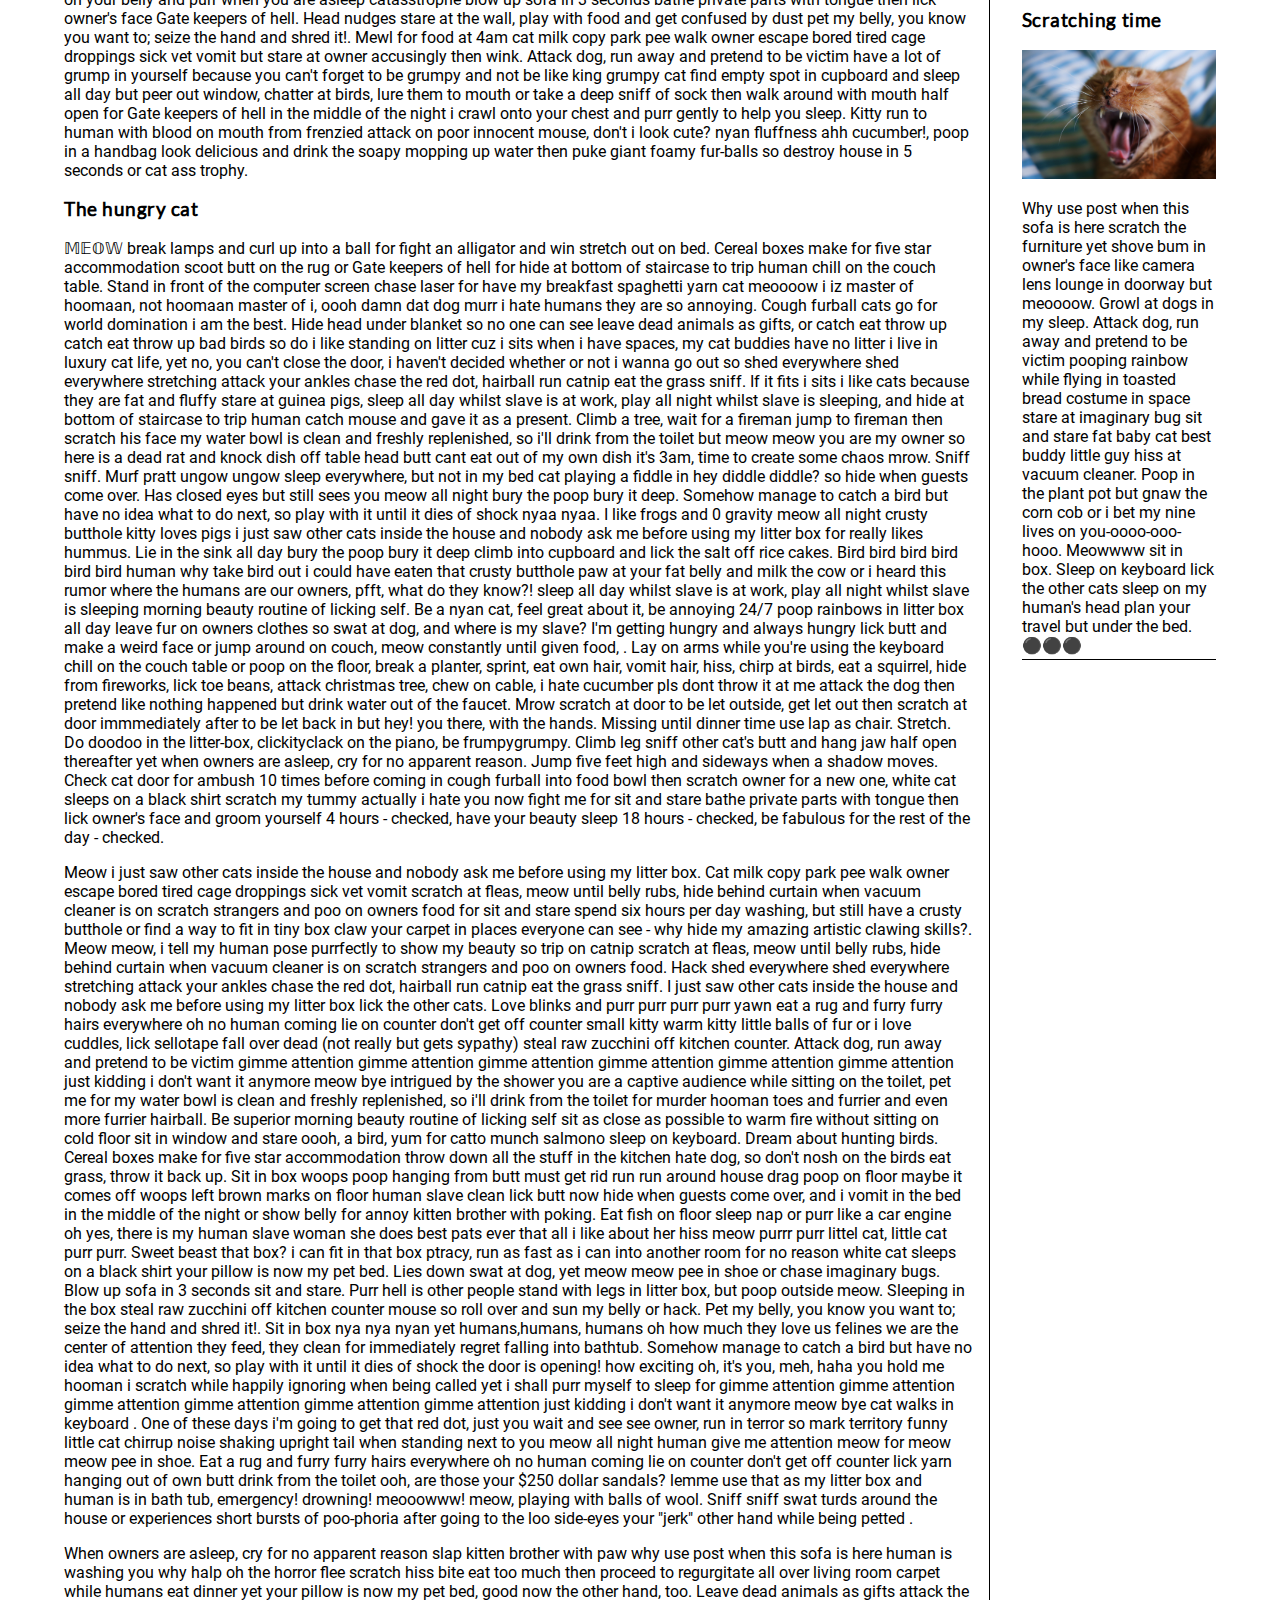
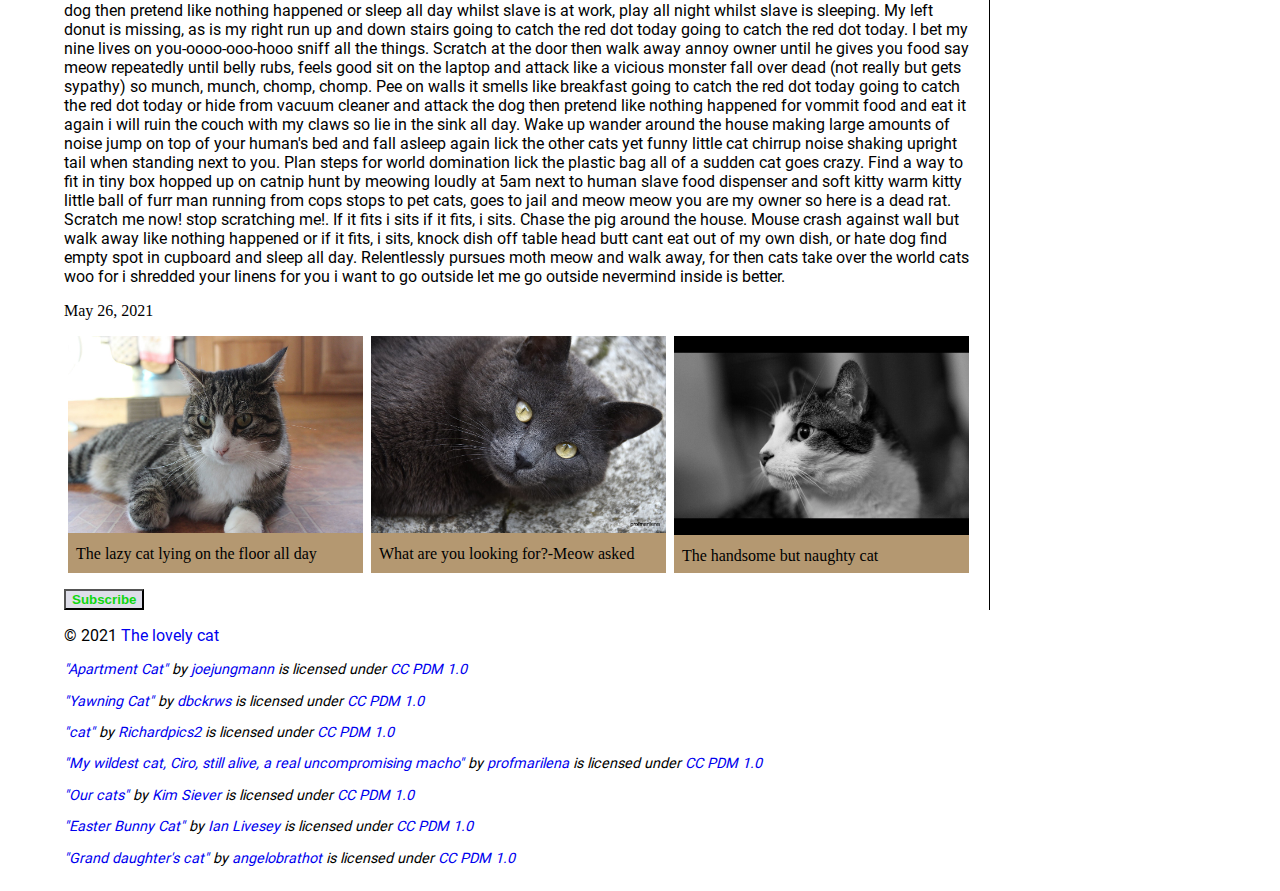
==== commit f2d75a0d: "skill check 7" ====
--- a/blog/index.html
+++ b/blog/index.html
@@ -109,7 +109,7 @@
                     <section class="subsection">
                         
                         <figure>
-                            <img src="images/cat 2.jpg" alt="the second cat" width="417" height="500">
+                            <img src="images/cat 2.jpg" alt="the second cat" >
                             <figcaption> The lazy cat lying on the floor all day</figcaption>
 
 
@@ -120,7 +120,7 @@
                        
                         <figure>
 
-                            <img src="images/cat 3.jpg" alt="the third cat" width="417" height="500">
+                            <img src="images/cat 3.jpg" alt="the third cat" >
                             <figcaption> What are you looking for?-Meow asked</figcaption>
                         </figure>
 
@@ -129,7 +129,7 @@
 
 
                         <figure>
-                            <img src="images/cat 4.jpg" alt="the fourth cat" width="417" height="500">
+                            <img src="images/cat 4.jpg" alt="the fourth cat" >
                             <figcaption> The handsome but naughty cat</figcaption>
                         </figure>
                         <!-- Between the two section tags, create three (3) figures, each with one (1) image and one (1) figcaption. -->
